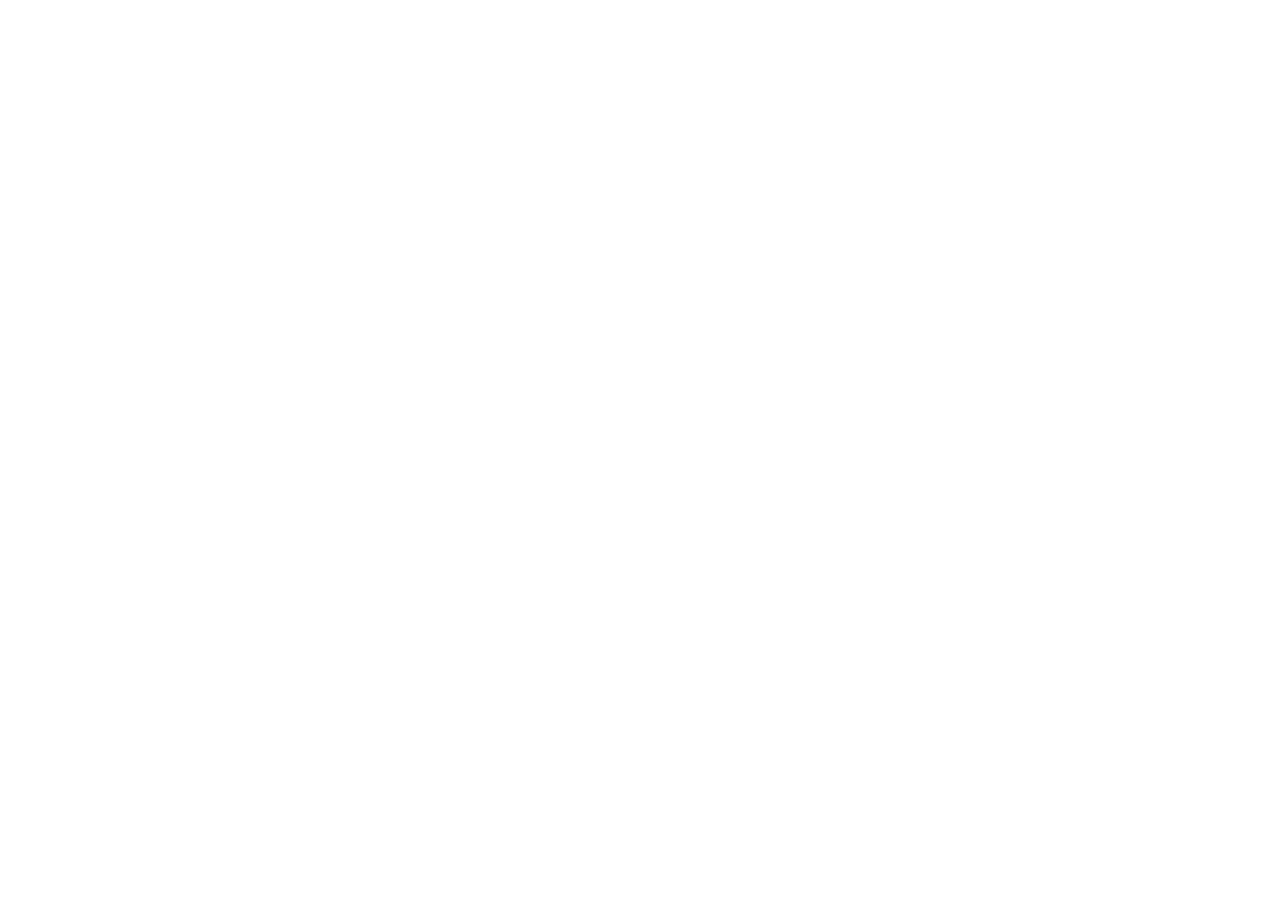
==== login.html @ eff8d5e3 "创建大事件项目" ====
<!DOCTYPE html>
<html lang="en">

<head>
    <meta charset="UTF-8">
    <meta name="viewport" content="width=device-width, initial-scale=1.0">
    <title>Document</title>
</head>

<body>

</body>

</html>
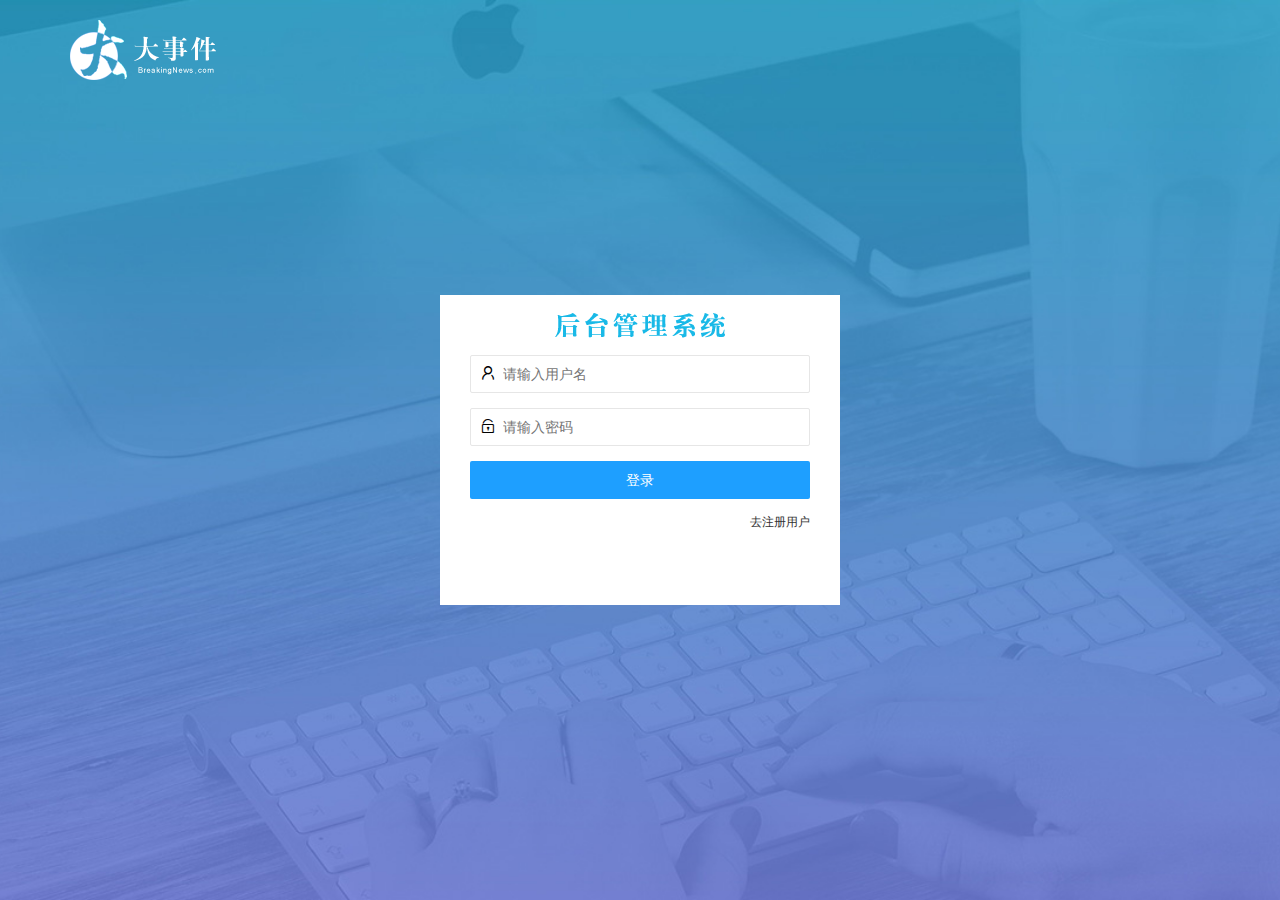
==== commit 76117331: "登录和注册样式完成" ====
--- a/login.html
+++ b/login.html
@@ -4,11 +4,72 @@
 <head>
     <meta charset="UTF-8">
     <meta name="viewport" content="width=device-width, initial-scale=1.0">
-    <title>Document</title>
+    <link rel="stylesheet" href="./assets/lib/layui/css/layui.css">
+    <link rel="stylesheet" href="./assets/css/login.css">
+    <title>大事件 登录、注册</title>
 </head>
 
 <body>
+    <!-- 大事件 logo -->
+    <div class="layui-main">
+        <img class="logimg" src="./assets/images/logo.png" alt="log" />
+    </div>
+    <!-- 登录注册区域 -->
+    <div class="loginAndRegBox">
+        <div class="title-box"></div>
+        <!-- 登录的div -->
+        <div class="login-box">
+            <form class="layui-form" action="">
+                <!-- 用户名 -->
+                <div class="layui-form-item">
+                    <i class="layui-icon layui-icon-username"></i>
+                    <input type="text" name="username" required lay-verify="required" placeholder="请输入用户名" autocomplete="off" class="layui-input">
+                </div>
+                <!-- 密码 -->
+                <div class="layui-form-item">
+                    <i class="layui-icon layui-icon-password"></i>
+                    <input type="password" name="password" required lay-verify="required" placeholder="请输入密码" autocomplete="off" class="layui-input">
+                </div>
+                <!-- 登录按钮 -->
+                <div class="layui-form-item">
+                    <button class="layui-btn layui-btn-fluid  layui-btn-normal" lay-submit>登录</button>
+                </div>
+                <div class="layui-form-item links">
+                    <a href="javascipt:;" id="link_reg">去注册用户</a>
+                </div>
+            </form>
 
+        </div>
+        <!-- 注册的div -->
+        <div class="reg-box">
+            <form class="layui-form" action="">
+                <!-- 用户名 -->
+                <div class="layui-form-item">
+                    <i class="layui-icon layui-icon-username"></i>
+                    <input type="text" name="username" required lay-verify="required" placeholder="请输入用户名" autocomplete="off" class="layui-input">
+                </div>
+                <!-- 密码 -->
+                <div class="layui-form-item">
+                    <i class="layui-icon layui-icon-password"></i>
+                    <input type="password" name="password" required lay-verify="required" placeholder="请输入密码" autocomplete="off" class="layui-input">
+                </div>
+                <!-- 确认密码 -->
+                <div class="layui-form-item">
+                    <i class="layui-icon layui-icon-password"></i>
+                    <input type="password" name="repassword" required lay-verify="required" placeholder="再次确认密码" autocomplete="off" class="layui-input">
+                </div>
+                <!-- 注册按钮 -->
+                <div class="layui-form-item">
+                    <button class="layui-btn layui-btn-fluid  layui-btn-normal" lay-submit>注册</button>
+                </div>
+                <div class="layui-form-item links">
+                    <a href="javascipt:;" id="link_login">去登录</a>
+                </div>
+            </form>
+        </div>
+    </div>
+    <script src="./assets/lib/jquery.js"></script>
+    <script src="./assets/js/login.js"></script>
 </body>
 
 </html>--- a/assets/lib/layui/css/layui.css
+++ b/assets/lib/layui/css/layui.css
@@ -0,0 +1,2 @@
+/** layui-v2.5.5 MIT License By https://www.layui.com */
+ .layui-inline,img{display:inline-block;vertical-align:middle}h1,h2,h3,h4,h5,h6{font-weight:400}.layui-edge,.layui-header,.layui-inline,.layui-main{position:relative}.layui-body,.layui-edge,.layui-elip{overflow:hidden}.layui-btn,.layui-edge,.layui-inline,img{vertical-align:middle}.layui-btn,.layui-disabled,.layui-icon,.layui-unselect{-moz-user-select:none;-webkit-user-select:none;-ms-user-select:none}.layui-elip,.layui-form-checkbox span,.layui-form-pane .layui-form-label{text-overflow:ellipsis;white-space:nowrap}.layui-breadcrumb,.layui-tree-btnGroup{visibility:hidden}blockquote,body,button,dd,div,dl,dt,form,h1,h2,h3,h4,h5,h6,input,li,ol,p,pre,td,textarea,th,ul{margin:0;padding:0;-webkit-tap-highlight-color:rgba(0,0,0,0)}a:active,a:hover{outline:0}img{border:none}li{list-style:none}table{border-collapse:collapse;border-spacing:0}h4,h5,h6{font-size:100%}button,input,optgroup,option,select,textarea{font-family:inherit;font-size:inherit;font-style:inherit;font-weight:inherit;outline:0}pre{white-space:pre-wrap;white-space:-moz-pre-wrap;white-space:-pre-wrap;white-space:-o-pre-wrap;word-wrap:break-word}body{line-height:24px;font:14px Helvetica Neue,Helvetica,PingFang SC,Tahoma,Arial,sans-serif}hr{height:1px;margin:10px 0;border:0;clear:both}a{color:#333;text-decoration:none}a:hover{color:#777}a cite{font-style:normal;*cursor:pointer}.layui-border-box,.layui-border-box *{box-sizing:border-box}.layui-box,.layui-box *{box-sizing:content-box}.layui-clear{clear:both;*zoom:1}.layui-clear:after{content:'\20';clear:both;*zoom:1;display:block;height:0}.layui-inline{*display:inline;*zoom:1}.layui-edge{display:inline-block;width:0;height:0;border-width:6px;border-style:dashed;border-color:transparent}.layui-edge-top{top:-4px;border-bottom-color:#999;border-bottom-style:solid}.layui-edge-right{border-left-color:#999;border-left-style:solid}.layui-edge-bottom{top:2px;border-top-color:#999;border-top-style:solid}.layui-edge-left{border-right-color:#999;border-right-style:solid}.layui-disabled,.layui-disabled:hover{color:#d2d2d2!important;cursor:not-allowed!important}.layui-circle{border-radius:100%}.layui-show{display:block!important}.layui-hide{display:none!important}@font-face{font-family:layui-icon;src:url(../font/iconfont.eot?v=250);src:url(../font/iconfont.eot?v=250#iefix) format('embedded-opentype'),url(../font/iconfont.woff2?v=250) format('woff2'),url(../font/iconfont.woff?v=250) format('woff'),url(../font/iconfont.ttf?v=250) format('truetype'),url(../font/iconfont.svg?v=250#layui-icon) format('svg')}.layui-icon{font-family:layui-icon!important;font-size:16px;font-style:normal;-webkit-font-smoothing:antialiased;-moz-osx-font-smoothing:grayscale}.layui-icon-reply-fill:before{content:"\e611"}.layui-icon-set-fill:before{content:"\e614"}.layui-icon-menu-fill:before{content:"\e60f"}.layui-icon-search:before{content:"\e615"}.layui-icon-share:before{content:"\e641"}.layui-icon-set-sm:before{content:"\e620"}.layui-icon-engine:before{content:"\e628"}.layui-icon-close:before{content:"\1006"}.layui-icon-close-fill:before{content:"\1007"}.layui-icon-chart-screen:before{content:"\e629"}.layui-icon-star:before{content:"\e600"}.layui-icon-circle-dot:before{content:"\e617"}.layui-icon-chat:before{content:"\e606"}.layui-icon-release:before{content:"\e609"}.layui-icon-list:before{content:"\e60a"}.layui-icon-chart:before{content:"\e62c"}.layui-icon-ok-circle:before{content:"\1005"}.layui-icon-layim-theme:before{content:"\e61b"}.layui-icon-table:before{content:"\e62d"}.layui-icon-right:before{content:"\e602"}.layui-icon-left:before{content:"\e603"}.layui-icon-cart-simple:before{content:"\e698"}.layui-icon-face-cry:before{content:"\e69c"}.layui-icon-face-smile:before{content:"\e6af"}.layui-icon-survey:before{content:"\e6b2"}.layui-icon-tree:before{content:"\e62e"}.layui-icon-upload-circle:before{content:"\e62f"}.layui-icon-add-circle:before{content:"\e61f"}.layui-icon-download-circle:before{content:"\e601"}.layui-icon-templeate-1:before{content:"\e630"}.layui-icon-util:before{content:"\e631"}.layui-icon-face-surprised:before{content:"\e664"}.layui-icon-edit:before{content:"\e642"}.layui-icon-speaker:before{content:"\e645"}.layui-icon-down:before{content:"\e61a"}.layui-icon-file:before{content:"\e621"}.layui-icon-layouts:before{content:"\e632"}.layui-icon-rate-half:before{content:"\e6c9"}.layui-icon-add-circle-fine:before{content:"\e608"}.layui-icon-prev-circle:before{content:"\e633"}.layui-icon-read:before{content:"\e705"}.layui-icon-404:before{content:"\e61c"}.layui-icon-carousel:before{content:"\e634"}.layui-icon-help:before{content:"\e607"}.layui-icon-code-circle:before{content:"\e635"}.layui-icon-water:before{content:"\e636"}.layui-icon-username:before{content:"\e66f"}.layui-icon-find-fill:before{content:"\e670"}.layui-icon-about:before{content:"\e60b"}.layui-icon-location:before{content:"\e715"}.layui-icon-up:before{content:"\e619"}.layui-icon-pause:before{content:"\e651"}.layui-icon-date:before{content:"\e637"}.layui-icon-layim-uploadfile:before{content:"\e61d"}.layui-icon-delete:before{content:"\e640"}.layui-icon-play:before{content:"\e652"}.layui-icon-top:before{content:"\e604"}.layui-icon-friends:before{content:"\e612"}.layui-icon-refresh-3:before{content:"\e9aa"}.layui-icon-ok:before{content:"\e605"}.layui-icon-layer:before{content:"\e638"}.layui-icon-face-smile-fine:before{content:"\e60c"}.layui-icon-dollar:before{content:"\e659"}.layui-icon-group:before{content:"\e613"}.layui-icon-layim-download:before{content:"\e61e"}.layui-icon-picture-fine:before{content:"\e60d"}.layui-icon-link:before{content:"\e64c"}.layui-icon-diamond:before{content:"\e735"}.layui-icon-log:before{content:"\e60e"}.layui-icon-rate-solid:before{content:"\e67a"}.layui-icon-fonts-del:before{content:"\e64f"}.layui-icon-unlink:before{content:"\e64d"}.layui-icon-fonts-clear:before{content:"\e639"}.layui-icon-triangle-r:before{content:"\e623"}.layui-icon-circle:before{content:"\e63f"}.layui-icon-radio:before{content:"\e643"}.layui-icon-align-center:before{content:"\e647"}.layui-icon-align-right:before{content:"\e648"}.layui-icon-align-left:before{content:"\e649"}.layui-icon-loading-1:before{content:"\e63e"}.layui-icon-return:before{content:"\e65c"}.layui-icon-fonts-strong:before{content:"\e62b"}.layui-icon-upload:before{content:"\e67c"}.layui-icon-dialogue:before{content:"\e63a"}.layui-icon-video:before{content:"\e6ed"}.layui-icon-headset:before{content:"\e6fc"}.layui-icon-cellphone-fine:before{content:"\e63b"}.layui-icon-add-1:before{content:"\e654"}.layui-icon-face-smile-b:before{content:"\e650"}.layui-icon-fonts-html:before{content:"\e64b"}.layui-icon-form:before{content:"\e63c"}.layui-icon-cart:before{content:"\e657"}.layui-icon-camera-fill:before{content:"\e65d"}.layui-icon-tabs:before{content:"\e62a"}.layui-icon-fonts-code:before{content:"\e64e"}.layui-icon-fire:before{content:"\e756"}.layui-icon-set:before{content:"\e716"}.layui-icon-fonts-u:before{content:"\e646"}.layui-icon-triangle-d:before{content:"\e625"}.layui-icon-tips:before{content:"\e702"}.layui-icon-picture:before{content:"\e64a"}.layui-icon-more-vertical:before{content:"\e671"}.layui-icon-flag:before{content:"\e66c"}.layui-icon-loading:before{content:"\e63d"}.layui-icon-fonts-i:before{content:"\e644"}.layui-icon-refresh-1:before{content:"\e666"}.layui-icon-rmb:before{content:"\e65e"}.layui-icon-home:before{content:"\e68e"}.layui-icon-user:before{content:"\e770"}.layui-icon-notice:before{content:"\e667"}.layui-icon-login-weibo:before{content:"\e675"}.layui-icon-voice:before{content:"\e688"}.layui-icon-upload-drag:before{content:"\e681"}.layui-icon-login-qq:before{content:"\e676"}.layui-icon-snowflake:before{content:"\e6b1"}.layui-icon-file-b:before{content:"\e655"}.layui-icon-template:before{content:"\e663"}.layui-icon-auz:before{content:"\e672"}.layui-icon-console:before{content:"\e665"}.layui-icon-app:before{content:"\e653"}.layui-icon-prev:before{content:"\e65a"}.layui-icon-website:before{content:"\e7ae"}.layui-icon-next:before{content:"\e65b"}.layui-icon-component:before{content:"\e857"}.layui-icon-more:before{content:"\e65f"}.layui-icon-login-wechat:before{content:"\e677"}.layui-icon-shrink-right:before{content:"\e668"}.layui-icon-spread-left:before{content:"\e66b"}.layui-icon-camera:before{content:"\e660"}.layui-icon-note:before{content:"\e66e"}.layui-icon-refresh:before{content:"\e669"}.layui-icon-female:before{content:"\e661"}.layui-icon-male:before{content:"\e662"}.layui-icon-password:before{content:"\e673"}.layui-icon-senior:before{content:"\e674"}.layui-icon-theme:before{content:"\e66a"}.layui-icon-tread:before{content:"\e6c5"}.layui-icon-praise:before{content:"\e6c6"}.layui-icon-star-fill:before{content:"\e658"}.layui-icon-rate:before{content:"\e67b"}.layui-icon-template-1:before{content:"\e656"}.layui-icon-vercode:before{content:"\e679"}.layui-icon-cellphone:before{content:"\e678"}.layui-icon-screen-full:before{content:"\e622"}.layui-icon-screen-restore:before{content:"\e758"}.layui-icon-cols:before{content:"\e610"}.layui-icon-export:before{content:"\e67d"}.layui-icon-print:before{content:"\e66d"}.layui-icon-slider:before{content:"\e714"}.layui-icon-addition:before{content:"\e624"}.layui-icon-subtraction:before{content:"\e67e"}.layui-icon-service:before{content:"\e626"}.layui-icon-transfer:before{content:"\e691"}.layui-main{width:1140px;margin:0 auto}.layui-header{z-index:1000;height:60px}.layui-header a:hover{transition:all .5s;-webkit-transition:all .5s}.layui-side{position:fixed;left:0;top:0;bottom:0;z-index:999;width:200px;overflow-x:hidden}.layui-side-scroll{position:relative;width:220px;height:100%;overflow-x:hidden}.layui-body{position:absolute;left:200px;right:0;top:0;bottom:0;z-index:998;width:auto;overflow-y:auto;box-sizing:border-box}.layui-layout-body{overflow:hidden}.layui-layout-admin .layui-header{background-color:#23262E}.layui-layout-admin .layui-side{top:60px;width:200px;overflow-x:hidden}.layui-layout-admin .layui-body{position:fixed;top:60px;bottom:44px}.layui-layout-admin .layui-main{width:auto;margin:0 15px}.layui-layout-admin .layui-footer{position:fixed;left:200px;right:0;bottom:0;height:44px;line-height:44px;padding:0 15px;background-color:#eee}.layui-layout-admin .layui-logo{position:absolute;left:0;top:0;width:200px;height:100%;line-height:60px;text-align:center;color:#009688;font-size:16px}.layui-layout-admin .layui-header .layui-nav{background:0 0}.layui-layout-left{position:absolute!important;left:200px;top:0}.layui-layout-right{position:absolute!important;right:0;top:0}.layui-container{position:relative;margin:0 auto;padding:0 15px;box-sizing:border-box}.layui-fluid{position:relative;margin:0 auto;padding:0 15px}.layui-row:after,.layui-row:before{content:'';display:block;clear:both}.layui-col-lg1,.layui-col-lg10,.layui-col-lg11,.layui-col-lg12,.layui-col-lg2,.layui-col-lg3,.layui-col-lg4,.layui-col-lg5,.layui-col-lg6,.layui-col-lg7,.layui-col-lg8,.layui-col-lg9,.layui-col-md1,.layui-col-md10,.layui-col-md11,.layui-col-md12,.layui-col-md2,.layui-col-md3,.layui-col-md4,.layui-col-md5,.layui-col-md6,.layui-col-md7,.layui-col-md8,.layui-col-md9,.layui-col-sm1,.layui-col-sm10,.layui-col-sm11,.layui-col-sm12,.layui-col-sm2,.layui-col-sm3,.layui-col-sm4,.layui-col-sm5,.layui-col-sm6,.layui-col-sm7,.layui-col-sm8,.layui-col-sm9,.layui-col-xs1,.layui-col-xs10,.layui-col-xs11,.layui-col-xs12,.layui-col-xs2,.layui-col-xs3,.layui-col-xs4,.layui-col-xs5,.layui-col-xs6,.layui-col-xs7,.layui-col-xs8,.layui-col-xs9{position:relative;display:block;box-sizing:border-box}.layui-col-xs1,.layui-col-xs10,.layui-col-xs11,.layui-col-xs12,.layui-col-xs2,.layui-col-xs3,.layui-col-xs4,.layui-col-xs5,.layui-col-xs6,.layui-col-xs7,.layui-col-xs8,.layui-col-xs9{float:left}.layui-col-xs1{width:8.33333333%}.layui-col-xs2{width:16.66666667%}.layui-col-xs3{width:25%}.layui-col-xs4{width:33.33333333%}.layui-col-xs5{width:41.66666667%}.layui-col-xs6{width:50%}.layui-col-xs7{width:58.33333333%}.layui-col-xs8{width:66.66666667%}.layui-col-xs9{width:75%}.layui-col-xs10{width:83.33333333%}.layui-col-xs11{width:91.66666667%}.layui-col-xs12{width:100%}.layui-col-xs-offset1{margin-left:8.33333333%}.layui-col-xs-offset2{margin-left:16.66666667%}.layui-col-xs-offset3{margin-left:25%}.layui-col-xs-offset4{margin-left:33.33333333%}.layui-col-xs-offset5{margin-left:41.66666667%}.layui-col-xs-offset6{margin-left:50%}.layui-col-xs-offset7{margin-left:58.33333333%}.layui-col-xs-offset8{margin-left:66.66666667%}.layui-col-xs-offset9{margin-left:75%}.layui-col-xs-offset10{margin-left:83.33333333%}.layui-col-xs-offset11{margin-left:91.66666667%}.layui-col-xs-offset12{margin-left:100%}@media screen and (max-width:768px){.layui-hide-xs{display:none!important}.layui-show-xs-block{display:block!important}.layui-show-xs-inline{display:inline!important}.layui-show-xs-inline-block{display:inline-block!important}}@media screen and (min-width:768px){.layui-container{width:750px}.layui-hide-sm{display:none!important}.layui-show-sm-block{display:block!important}.layui-show-sm-inline{display:inline!important}.layui-show-sm-inline-block{display:inline-block!important}.layui-col-sm1,.layui-col-sm10,.layui-col-sm11,.layui-col-sm12,.layui-col-sm2,.layui-col-sm3,.layui-col-sm4,.layui-col-sm5,.layui-col-sm6,.layui-col-sm7,.layui-col-sm8,.layui-col-sm9{float:left}.layui-col-sm1{width:8.33333333%}.layui-col-sm2{width:16.66666667%}.layui-col-sm3{width:25%}.layui-col-sm4{width:33.33333333%}.layui-col-sm5{width:41.66666667%}.layui-col-sm6{width:50%}.layui-col-sm7{width:58.33333333%}.layui-col-sm8{width:66.66666667%}.layui-col-sm9{width:75%}.layui-col-sm10{width:83.33333333%}.layui-col-sm11{width:91.66666667%}.layui-col-sm12{width:100%}.layui-col-sm-offset1{margin-left:8.33333333%}.layui-col-sm-offset2{margin-left:16.66666667%}.layui-col-sm-offset3{margin-left:25%}.layui-col-sm-offset4{margin-left:33.33333333%}.layui-col-sm-offset5{margin-left:41.66666667%}.layui-col-sm-offset6{margin-left:50%}.layui-col-sm-offset7{margin-left:58.33333333%}.layui-col-sm-offset8{margin-left:66.66666667%}.layui-col-sm-offset9{margin-left:75%}.layui-col-sm-offset10{margin-left:83.33333333%}.layui-col-sm-offset11{margin-left:91.66666667%}.layui-col-sm-offset12{margin-left:100%}}@media screen and (min-width:992px){.layui-container{width:970px}.layui-hide-md{display:none!important}.layui-show-md-block{display:block!important}.layui-show-md-inline{display:inline!important}.layui-show-md-inline-block{display:inline-block!important}.layui-col-md1,.layui-col-md10,.layui-col-md11,.layui-col-md12,.layui-col-md2,.layui-col-md3,.layui-col-md4,.layui-col-md5,.layui-col-md6,.layui-col-md7,.layui-col-md8,.layui-col-md9{float:left}.layui-col-md1{width:8.33333333%}.layui-col-md2{width:16.66666667%}.layui-col-md3{width:25%}.layui-col-md4{width:33.33333333%}.layui-col-md5{width:41.66666667%}.layui-col-md6{width:50%}.layui-col-md7{width:58.33333333%}.layui-col-md8{width:66.66666667%}.layui-col-md9{width:75%}.layui-col-md10{width:83.33333333%}.layui-col-md11{width:91.66666667%}.layui-col-md12{width:100%}.layui-col-md-offset1{margin-left:8.33333333%}.layui-col-md-offset2{margin-left:16.66666667%}.layui-col-md-offset3{margin-left:25%}.layui-col-md-offset4{margin-left:33.33333333%}.layui-col-md-offset5{margin-left:41.66666667%}.layui-col-md-offset6{margin-left:50%}.layui-col-md-offset7{margin-left:58.33333333%}.layui-col-md-offset8{margin-left:66.66666667%}.layui-col-md-offset9{margin-left:75%}.layui-col-md-offset10{margin-left:83.33333333%}.layui-col-md-offset11{margin-left:91.66666667%}.layui-col-md-offset12{margin-left:100%}}@media screen and (min-width:1200px){.layui-container{width:1170px}.layui-hide-lg{display:none!important}.layui-show-lg-block{display:block!important}.layui-show-lg-inline{display:inline!important}.layui-show-lg-inline-block{display:inline-block!important}.layui-col-lg1,.layui-col-lg10,.layui-col-lg11,.layui-col-lg12,.layui-col-lg2,.layui-col-lg3,.layui-col-lg4,.layui-col-lg5,.layui-col-lg6,.layui-col-lg7,.layui-col-lg8,.layui-col-lg9{float:left}.layui-col-lg1{width:8.33333333%}.layui-col-lg2{width:16.66666667%}.layui-col-lg3{width:25%}.layui-col-lg4{width:33.33333333%}.layui-col-lg5{width:41.66666667%}.layui-col-lg6{width:50%}.layui-col-lg7{width:58.33333333%}.layui-col-lg8{width:66.66666667%}.layui-col-lg9{width:75%}.layui-col-lg10{width:83.33333333%}.layui-col-lg11{width:91.66666667%}.layui-col-lg12{width:100%}.layui-col-lg-offset1{margin-left:8.33333333%}.layui-col-lg-offset2{margin-left:16.66666667%}.layui-col-lg-offset3{margin-left:25%}.layui-col-lg-offset4{margin-left:33.33333333%}.layui-col-lg-offset5{margin-left:41.66666667%}.layui-col-lg-offset6{margin-left:50%}.layui-col-lg-offset7{margin-left:58.33333333%}.layui-col-lg-offset8{margin-left:66.66666667%}.layui-col-lg-offset9{margin-left:75%}.layui-col-lg-offset10{margin-left:83.33333333%}.layui-col-lg-offset11{margin-left:91.66666667%}.layui-col-lg-offset12{margin-left:100%}}.layui-col-space1{margin:-.5px}.layui-col-space1>*{padding:.5px}.layui-col-space3{margin:-1.5px}.layui-col-space3>*{padding:1.5px}.layui-col-space5{margin:-2.5px}.layui-col-space5>*{padding:2.5px}.layui-col-space8{margin:-3.5px}.layui-col-space8>*{padding:3.5px}.layui-col-space10{margin:-5px}.layui-col-space10>*{padding:5px}.layui-col-space12{margin:-6px}.layui-col-space12>*{padding:6px}.layui-col-space15{margin:-7.5px}.layui-col-space15>*{padding:7.5px}.layui-col-space18{margin:-9px}.layui-col-space18>*{padding:9px}.layui-col-space20{margin:-10px}.layui-col-space20>*{padding:10px}.layui-col-space22{margin:-11px}.layui-col-space22>*{padding:11px}.layui-col-space25{margin:-12.5px}.layui-col-space25>*{padding:12.5px}.layui-col-space30{margin:-15px}.layui-col-space30>*{padding:15px}.layui-btn,.layui-input,.layui-select,.layui-textarea,.layui-upload-button{outline:0;-webkit-appearance:none;transition:all .3s;-webkit-transition:all .3s;box-sizing:border-box}.layui-elem-quote{margin-bottom:10px;padding:15px;line-height:22px;border-left:5px solid #009688;border-radius:0 2px 2px 0;background-color:#f2f2f2}.layui-quote-nm{border-style:solid;border-width:1px 1px 1px 5px;background:0 0}.layui-elem-field{margin-bottom:10px;padding:0;border-width:1px;border-style:solid}.layui-elem-field legend{margin-left:20px;padding:0 10px;font-size:20px;font-weight:300}.layui-field-title{margin:10px 0 20px;border-width:1px 0 0}.layui-field-box{padding:10px 15px}.layui-field-title .layui-field-box{padding:10px 0}.layui-progress{position:relative;height:6px;border-radius:20px;background-color:#e2e2e2}.layui-progress-bar{position:absolute;left:0;top:0;width:0;max-width:100%;height:6px;border-radius:20px;text-align:right;background-color:#5FB878;transition:all .3s;-webkit-transition:all .3s}.layui-progress-big,.layui-progress-big .layui-progress-bar{height:18px;line-height:18px}.layui-progress-text{position:relative;top:-20px;line-height:18px;font-size:12px;color:#666}.layui-progress-big .layui-progress-text{position:static;padding:0 10px;color:#fff}.layui-collapse{border-width:1px;border-style:solid;border-radius:2px}.layui-colla-content,.layui-colla-item{border-top-width:1px;border-top-style:solid}.layui-colla-item:first-child{border-top:none}.layui-colla-title{position:relative;height:42px;line-height:42px;padding:0 15px 0 35px;color:#333;background-color:#f2f2f2;cursor:pointer;font-size:14px;overflow:hidden}.layui-colla-content{display:none;padding:10px 15px;line-height:22px;color:#666}.layui-colla-icon{position:absolute;left:15px;top:0;font-size:14px}.layui-card{margin-bottom:15px;border-radius:2px;background-color:#fff;box-shadow:0 1px 2px 0 rgba(0,0,0,.05)}.layui-card:last-child{margin-bottom:0}.layui-card-header{position:relative;height:42px;line-height:42px;padding:0 15px;border-bottom:1px solid #f6f6f6;color:#333;border-radius:2px 2px 0 0;font-size:14px}.layui-bg-black,.layui-bg-blue,.layui-bg-cyan,.layui-bg-green,.layui-bg-orange,.layui-bg-red{color:#fff!important}.layui-card-body{position:relative;padding:10px 15px;line-height:24px}.layui-card-body[pad15]{padding:15px}.layui-card-body[pad20]{padding:20px}.layui-card-body .layui-table{margin:5px 0}.layui-card .layui-tab{margin:0}.layui-panel-window{position:relative;padding:15px;border-radius:0;border-top:5px solid #E6E6E6;background-color:#fff}.layui-auxiliar-moving{position:fixed;left:0;right:0;top:0;bottom:0;width:100%;height:100%;background:0 0;z-index:9999999999}.layui-form-label,.layui-form-mid,.layui-form-select,.layui-input-block,.layui-input-inline,.layui-textarea{position:relative}.layui-bg-red{background-color:#FF5722!important}.layui-bg-orange{background-color:#FFB800!important}.layui-bg-green{background-color:#009688!important}.layui-bg-cyan{background-color:#2F4056!important}.layui-bg-blue{background-color:#1E9FFF!important}.layui-bg-black{background-color:#393D49!important}.layui-bg-gray{background-color:#eee!important;color:#666!important}.layui-badge-rim,.layui-colla-content,.layui-colla-item,.layui-collapse,.layui-elem-field,.layui-form-pane .layui-form-item[pane],.layui-form-pane .layui-form-label,.layui-input,.layui-layedit,.layui-layedit-tool,.layui-quote-nm,.layui-select,.layui-tab-bar,.layui-tab-card,.layui-tab-title,.layui-tab-title .layui-this:after,.layui-textarea{border-color:#e6e6e6}.layui-timeline-item:before,hr{background-color:#e6e6e6}.layui-text{line-height:22px;font-size:14px;color:#666}.layui-text h1,.layui-text h2,.layui-text h3{font-weight:500;color:#333}.layui-text h1{font-size:30px}.layui-text h2{font-size:24px}.layui-text h3{font-size:18px}.layui-text a:not(.layui-btn){color:#01AAED}.layui-text a:not(.layui-btn):hover{text-decoration:underline}.layui-text ul{padding:5px 0 5px 15px}.layui-text ul li{margin-top:5px;list-style-type:disc}.layui-text em,.layui-word-aux{color:#999!important;padding:0 5px!important}.layui-btn{display:inline-block;height:38px;line-height:38px;padding:0 18px;background-color:#009688;color:#fff;white-space:nowrap;text-align:center;font-size:14px;border:none;border-radius:2px;cursor:pointer}.layui-btn:hover{opacity:.8;filter:alpha(opacity=80);color:#fff}.layui-btn:active{opacity:1;filter:alpha(opacity=100)}.layui-btn+.layui-btn{margin-left:10px}.layui-btn-container{font-size:0}.layui-btn-container .layui-btn{margin-right:10px;margin-bottom:10px}.layui-btn-container .layui-btn+.layui-btn{margin-left:0}.layui-table .layui-btn-container .layui-btn{margin-bottom:9px}.layui-btn-radius{border-radius:100px}.layui-btn .layui-icon{margin-right:3px;font-size:18px;vertical-align:bottom;vertical-align:middle\9}.layui-btn-primary{border:1px solid #C9C9C9;background-color:#fff;color:#555}.layui-btn-primary:hover{border-color:#009688;color:#333}.layui-btn-normal{background-color:#1E9FFF}.layui-btn-warm{background-color:#FFB800}.layui-btn-danger{background-color:#FF5722}.layui-btn-checked{background-color:#5FB878}.layui-btn-disabled,.layui-btn-disabled:active,.layui-btn-disabled:hover{border:1px solid #e6e6e6;background-color:#FBFBFB;color:#C9C9C9;cursor:not-allowed;opacity:1}.layui-btn-lg{height:44px;line-height:44px;padding:0 25px;font-size:16px}.layui-btn-sm{height:30px;line-height:30px;padding:0 10px;font-size:12px}.layui-btn-sm i{font-size:16px!important}.layui-btn-xs{height:22px;line-height:22px;padding:0 5px;font-size:12px}.layui-btn-xs i{font-size:14px!important}.layui-btn-group{display:inline-block;vertical-align:middle;font-size:0}.layui-btn-group .layui-btn{margin-left:0!important;margin-right:0!important;border-left:1px solid rgba(255,255,255,.5);border-radius:0}.layui-btn-group .layui-btn-primary{border-left:none}.layui-btn-group .layui-btn-primary:hover{border-color:#C9C9C9;color:#009688}.layui-btn-group .layui-btn:first-child{border-left:none;border-radius:2px 0 0 2px}.layui-btn-group .layui-btn-primary:first-child{border-left:1px solid #c9c9c9}.layui-btn-group .layui-btn:last-child{border-radius:0 2px 2px 0}.layui-btn-group .layui-btn+.layui-btn{margin-left:0}.layui-btn-group+.layui-btn-group{margin-left:10px}.layui-btn-fluid{width:100%}.layui-input,.layui-select,.layui-textarea{height:38px;line-height:1.3;line-height:38px\9;border-width:1px;border-style:solid;background-color:#fff;border-radius:2px}.layui-input::-webkit-input-placeholder,.layui-select::-webkit-input-placeholder,.layui-textarea::-webkit-input-placeholder{line-height:1.3}.layui-input,.layui-textarea{display:block;width:100%;padding-left:10px}.layui-input:hover,.layui-textarea:hover{border-color:#D2D2D2!important}.layui-input:focus,.layui-textarea:focus{border-color:#C9C9C9!important}.layui-textarea{min-height:100px;height:auto;line-height:20px;padding:6px 10px;resize:vertical}.layui-select{padding:0 10px}.layui-form input[type=checkbox],.layui-form input[type=radio],.layui-form select{display:none}.layui-form [lay-ignore]{display:initial}.layui-form-item{margin-bottom:15px;clear:both;*zoom:1}.layui-form-item:after{content:'\20';clear:both;*zoom:1;display:block;height:0}.layui-form-label{float:left;display:block;padding:9px 15px;width:80px;font-weight:400;line-height:20px;text-align:right}.layui-form-label-col{display:block;float:none;padding:9px 0;line-height:20px;text-align:left}.layui-form-item .layui-inline{margin-bottom:5px;margin-right:10px}.layui-input-block{margin-left:110px;min-height:36px}.layui-input-inline{display:inline-block;vertical-align:middle}.layui-form-item .layui-input-inline{float:left;width:190px;margin-right:10px}.layui-form-text .layui-input-inline{width:auto}.layui-form-mid{float:left;display:block;padding:9px 0!important;line-height:20px;margin-right:10px}.layui-form-danger+.layui-form-select .layui-input,.layui-form-danger:focus{border-color:#FF5722!important}.layui-form-select .layui-input{padding-right:30px;cursor:pointer}.layui-form-select .layui-edge{position:absolute;right:10px;top:50%;margin-top:-3px;cursor:pointer;border-width:6px;border-top-color:#c2c2c2;border-top-style:solid;transition:all .3s;-webkit-transition:all .3s}.layui-form-select dl{display:none;position:absolute;left:0;top:42px;padding:5px 0;z-index:899;min-width:100%;border:1px solid #d2d2d2;max-height:300px;overflow-y:auto;background-color:#fff;border-radius:2px;box-shadow:0 2px 4px rgba(0,0,0,.12);box-sizing:border-box}.layui-form-select dl dd,.layui-form-select dl dt{padding:0 10px;line-height:36px;white-space:nowrap;overflow:hidden;text-overflow:ellipsis}.layui-form-select dl dt{font-size:12px;color:#999}.layui-form-select dl dd{cursor:pointer}.layui-form-select dl dd:hover{background-color:#f2f2f2;-webkit-transition:.5s all;transition:.5s all}.layui-form-select .layui-select-group dd{padding-left:20px}.layui-form-select dl dd.layui-select-tips{padding-left:10px!important;color:#999}.layui-form-select dl dd.layui-this{background-color:#5FB878;color:#fff}.layui-form-checkbox,.layui-form-select dl dd.layui-disabled{background-color:#fff}.layui-form-selected dl{display:block}.layui-form-checkbox,.layui-form-checkbox *,.layui-form-switch{display:inline-block;vertical-align:middle}.layui-form-selected .layui-edge{margin-top:-9px;-webkit-transform:rotate(180deg);transform:rotate(180deg);margin-top:-3px\9}:root .layui-form-selected .layui-edge{margin-top:-9px\0/IE9}.layui-form-selectup dl{top:auto;bottom:42px}.layui-select-none{margin:5px 0;text-align:center;color:#999}.layui-select-disabled .layui-disabled{border-color:#eee!important}.layui-select-disabled .layui-edge{border-top-color:#d2d2d2}.layui-form-checkbox{position:relative;height:30px;line-height:30px;margin-right:10px;padding-right:30px;cursor:pointer;font-size:0;-webkit-transition:.1s linear;transition:.1s linear;box-sizing:border-box}.layui-form-checkbox span{padding:0 10px;height:100%;font-size:14px;border-radius:2px 0 0 2px;background-color:#d2d2d2;color:#fff;overflow:hidden}.layui-form-checkbox:hover span{background-color:#c2c2c2}.layui-form-checkbox i{position:absolute;right:0;top:0;width:30px;height:28px;border:1px solid #d2d2d2;border-left:none;border-radius:0 2px 2px 0;color:#fff;font-size:20px;text-align:center}.layui-form-checkbox:hover i{border-color:#c2c2c2;color:#c2c2c2}.layui-form-checked,.layui-form-checked:hover{border-color:#5FB878}.layui-form-checked span,.layui-form-checked:hover span{background-color:#5FB878}.layui-form-checked i,.layui-form-checked:hover i{color:#5FB878}.layui-form-item .layui-form-checkbox{margin-top:4px}.layui-form-checkbox[lay-skin=primary]{height:auto!important;line-height:normal!important;min-width:18px;min-height:18px;border:none!important;margin-right:0;padding-left:28px;padding-right:0;background:0 0}.layui-form-checkbox[lay-skin=primary] span{padding-left:0;padding-right:15px;line-height:18px;background:0 0;color:#666}.layui-form-checkbox[lay-skin=primary] i{right:auto;left:0;width:16px;height:16px;line-height:16px;border:1px solid #d2d2d2;font-size:12px;border-radius:2px;background-color:#fff;-webkit-transition:.1s linear;transition:.1s linear}.layui-form-checkbox[lay-skin=primary]:hover i{border-color:#5FB878;color:#fff}.layui-form-checked[lay-skin=primary] i{border-color:#5FB878!important;background-color:#5FB878;color:#fff}.layui-checkbox-disbaled[lay-skin=primary] span{background:0 0!important;color:#c2c2c2}.layui-checkbox-disbaled[lay-skin=primary]:hover i{border-color:#d2d2d2}.layui-form-item .layui-form-checkbox[lay-skin=primary]{margin-top:10px}.layui-form-switch{position:relative;height:22px;line-height:22px;min-width:35px;padding:0 5px;margin-top:8px;border:1px solid #d2d2d2;border-radius:20px;cursor:pointer;background-color:#fff;-webkit-transition:.1s linear;transition:.1s linear}.layui-form-switch i{position:absolute;left:5px;top:3px;width:16px;height:16px;border-radius:20px;background-color:#d2d2d2;-webkit-transition:.1s linear;transition:.1s linear}.layui-form-switch em{position:relative;top:0;width:25px;margin-left:21px;padding:0!important;text-align:center!important;color:#999!important;font-style:normal!important;font-size:12px}.layui-form-onswitch{border-color:#5FB878;background-color:#5FB878}.layui-checkbox-disbaled,.layui-checkbox-disbaled i{border-color:#e2e2e2!important}.layui-form-onswitch i{left:100%;margin-left:-21px;background-color:#fff}.layui-form-onswitch em{margin-left:5px;margin-right:21px;color:#fff!important}.layui-checkbox-disbaled span{background-color:#e2e2e2!important}.layui-checkbox-disbaled:hover i{color:#fff!important}[lay-radio]{display:none}.layui-form-radio,.layui-form-radio *{display:inline-block;vertical-align:middle}.layui-form-radio{line-height:28px;margin:6px 10px 0 0;padding-right:10px;cursor:pointer;font-size:0}.layui-form-radio *{font-size:14px}.layui-form-radio>i{margin-right:8px;font-size:22px;color:#c2c2c2}.layui-form-radio>i:hover,.layui-form-radioed>i{color:#5FB878}.layui-radio-disbaled>i{color:#e2e2e2!important}.layui-form-pane .layui-form-label{width:110px;padding:8px 15px;height:38px;line-height:20px;border-width:1px;border-style:solid;border-radius:2px 0 0 2px;text-align:center;background-color:#FBFBFB;overflow:hidden;box-sizing:border-box}.layui-form-pane .layui-input-inline{margin-left:-1px}.layui-form-pane .layui-input-block{margin-left:110px;left:-1px}.layui-form-pane .layui-input{border-radius:0 2px 2px 0}.layui-form-pane .layui-form-text .layui-form-label{float:none;width:100%;border-radius:2px;box-sizing:border-box;text-align:left}.layui-form-pane .layui-form-text .layui-input-inline{display:block;margin:0;top:-1px;clear:both}.layui-form-pane .layui-form-text .layui-input-block{margin:0;left:0;top:-1px}.layui-form-pane .layui-form-text .layui-textarea{min-height:100px;border-radius:0 0 2px 2px}.layui-form-pane .layui-form-checkbox{margin:4px 0 4px 10px}.layui-form-pane .layui-form-radio,.layui-form-pane .layui-form-switch{margin-top:6px;margin-left:10px}.layui-form-pane .layui-form-item[pane]{position:relative;border-width:1px;border-style:solid}.layui-form-pane .layui-form-item[pane] .layui-form-label{position:absolute;left:0;top:0;height:100%;border-width:0 1px 0 0}.layui-form-pane .layui-form-item[pane] .layui-input-inline{margin-left:110px}@media screen and (max-width:450px){.layui-form-item .layui-form-label{text-overflow:ellipsis;overflow:hidden;white-space:nowrap}.layui-form-item .layui-inline{display:block;margin-right:0;margin-bottom:20px;clear:both}.layui-form-item .layui-inline:after{content:'\20';clear:both;display:block;height:0}.layui-form-item .layui-input-inline{display:block;float:none;left:-3px;width:auto;margin:0 0 10px 112px}.layui-form-item .layui-input-inline+.layui-form-mid{margin-left:110px;top:-5px;padding:0}.layui-form-item .layui-form-checkbox{margin-right:5px;margin-bottom:5px}}.layui-layedit{border-width:1px;border-style:solid;border-radius:2px}.layui-layedit-tool{padding:3px 5px;border-bottom-width:1px;border-bottom-style:solid;font-size:0}.layedit-tool-fixed{position:fixed;top:0;border-top:1px solid #e2e2e2}.layui-layedit-tool .layedit-tool-mid,.layui-layedit-tool .layui-icon{display:inline-block;vertical-align:middle;text-align:center;font-size:14px}.layui-layedit-tool .layui-icon{position:relative;width:32px;height:30px;line-height:30px;margin:3px 5px;color:#777;cursor:pointer;border-radius:2px}.layui-layedit-tool .layui-icon:hover{color:#393D49}.layui-layedit-tool .layui-icon:active{color:#000}.layui-layedit-tool .layedit-tool-active{background-color:#e2e2e2;color:#000}.layui-layedit-tool .layui-disabled,.layui-layedit-tool .layui-disabled:hover{color:#d2d2d2;cursor:not-allowed}.layui-layedit-tool .layedit-tool-mid{width:1px;height:18px;margin:0 10px;background-color:#d2d2d2}.layedit-tool-html{width:50px!important;font-size:30px!important}.layedit-tool-b,.layedit-tool-code,.layedit-tool-help{font-size:16px!important}.layedit-tool-d,.layedit-tool-face,.layedit-tool-image,.layedit-tool-unlink{font-size:18px!important}.layedit-tool-image input{position:absolute;font-size:0;left:0;top:0;width:100%;height:100%;opacity:.01;filter:Alpha(opacity=1);cursor:pointer}.layui-layedit-iframe iframe{display:block;width:100%}#LAY_layedit_code{overflow:hidden}.layui-laypage{display:inline-block;*display:inline;*zoom:1;vertical-align:middle;margin:10px 0;font-size:0}.layui-laypage>a:first-child,.layui-laypage>a:first-child em{border-radius:2px 0 0 2px}.layui-laypage>a:last-child,.layui-laypage>a:last-child em{border-radius:0 2px 2px 0}.layui-laypage>:first-child{margin-left:0!important}.layui-laypage>:last-child{margin-right:0!important}.layui-laypage a,.layui-laypage button,.layui-laypage input,.layui-laypage select,.layui-laypage span{border:1px solid #e2e2e2}.layui-laypage a,.layui-laypage span{display:inline-block;*display:inline;*zoom:1;vertical-align:middle;padding:0 15px;height:28px;line-height:28px;margin:0 -1px 5px 0;background-color:#fff;color:#333;font-size:12px}.layui-flow-more a *,.layui-laypage input,.layui-table-view select[lay-ignore]{display:inline-block}.layui-laypage a:hover{color:#009688}.layui-laypage em{font-style:normal}.layui-laypage .layui-laypage-spr{color:#999;font-weight:700}.layui-laypage a{text-decoration:none}.layui-laypage .layui-laypage-curr{position:relative}.layui-laypage .layui-laypage-curr em{position:relative;color:#fff}.layui-laypage .layui-laypage-curr .layui-laypage-em{position:absolute;left:-1px;top:-1px;padding:1px;width:100%;height:100%;background-color:#009688}.layui-laypage-em{border-radius:2px}.layui-laypage-next em,.layui-laypage-prev em{font-family:Sim sun;font-size:16px}.layui-laypage .layui-laypage-count,.layui-laypage .layui-laypage-limits,.layui-laypage .layui-laypage-refresh,.layui-laypage .layui-laypage-skip{margin-left:10px;margin-right:10px;padding:0;border:none}.layui-laypage .layui-laypage-limits,.layui-laypage .layui-laypage-refresh{vertical-align:top}.layui-laypage .layui-laypage-refresh i{font-size:18px;cursor:pointer}.layui-laypage select{height:22px;padding:3px;border-radius:2px;cursor:pointer}.layui-laypage .layui-laypage-skip{height:30px;line-height:30px;color:#999}.layui-laypage button,.layui-laypage input{height:30px;line-height:30px;border-radius:2px;vertical-align:top;background-color:#fff;box-sizing:border-box}.layui-laypage input{width:40px;margin:0 10px;padding:0 3px;text-align:center}.layui-laypage input:focus,.layui-laypage select:focus{border-color:#009688!important}.layui-laypage button{margin-left:10px;padding:0 10px;cursor:pointer}.layui-table,.layui-table-view{margin:10px 0}.layui-flow-more{margin:10px 0;text-align:center;color:#999;font-size:14px}.layui-flow-more a{height:32px;line-height:32px}.layui-flow-more a *{vertical-align:top}.layui-flow-more a cite{padding:0 20px;border-radius:3px;background-color:#eee;color:#333;font-style:normal}.layui-flow-more a cite:hover{opacity:.8}.layui-flow-more a i{font-size:30px;color:#737383}.layui-table{width:100%;background-color:#fff;color:#666}.layui-table tr{transition:all .3s;-webkit-transition:all .3s}.layui-table th{text-align:left;font-weight:400}.layui-table tbody tr:hover,.layui-table thead tr,.layui-table-click,.layui-table-header,.layui-table-hover,.layui-table-mend,.layui-table-patch,.layui-table-tool,.layui-table-total,.layui-table-total tr,.layui-table[lay-even] tr:nth-child(even){background-color:#f2f2f2}.layui-table td,.layui-table th,.layui-table-col-set,.layui-table-fixed-r,.layui-table-grid-down,.layui-table-header,.layui-table-page,.layui-table-tips-main,.layui-table-tool,.layui-table-total,.layui-table-view,.layui-table[lay-skin=line],.layui-table[lay-skin=row]{border-width:1px;border-style:solid;border-color:#e6e6e6}.layui-table td,.layui-table th{position:relative;padding:9px 15px;min-height:20px;line-height:20px;font-size:14px}.layui-table[lay-skin=line] td,.layui-table[lay-skin=line] th{border-width:0 0 1px}.layui-table[lay-skin=row] td,.layui-table[lay-skin=row] th{border-width:0 1px 0 0}.layui-table[lay-skin=nob] td,.layui-table[lay-skin=nob] th{border:none}.layui-table img{max-width:100px}.layui-table[lay-size=lg] td,.layui-table[lay-size=lg] th{padding:15px 30px}.layui-table-view .layui-table[lay-size=lg] .layui-table-cell{height:40px;line-height:40px}.layui-table[lay-size=sm] td,.layui-table[lay-size=sm] th{font-size:12px;padding:5px 10px}.layui-table-view .layui-table[lay-size=sm] .layui-table-cell{height:20px;line-height:20px}.layui-table[lay-data]{display:none}.layui-table-box{position:relative;overflow:hidden}.layui-table-view .layui-table{position:relative;width:auto;margin:0}.layui-table-view .layui-table[lay-skin=line]{border-width:0 1px 0 0}.layui-table-view .layui-table[lay-skin=row]{border-width:0 0 1px}.layui-table-view .layui-table td,.layui-table-view .layui-table th{padding:5px 0;border-top:none;border-left:none}.layui-table-view .layui-table th.layui-unselect .layui-table-cell span{cursor:pointer}.layui-table-view .layui-table td{cursor:default}.layui-table-view .layui-table td[data-edit=text]{cursor:text}.layui-table-view .layui-form-checkbox[lay-skin=primary] i{width:18px;height:18px}.layui-table-view .layui-form-radio{line-height:0;padding:0}.layui-table-view .layui-form-radio>i{margin:0;font-size:20px}.layui-table-init{position:absolute;left:0;top:0;width:100%;height:100%;text-align:center;z-index:110}.layui-table-init .layui-icon{position:absolute;left:50%;top:50%;margin:-15px 0 0 -15px;font-size:30px;color:#c2c2c2}.layui-table-header{border-width:0 0 1px;overflow:hidden}.layui-table-header .layui-table{margin-bottom:-1px}.layui-table-tool .layui-inline[lay-event]{position:relative;width:26px;height:26px;padding:5px;line-height:16px;margin-right:10px;text-align:center;color:#333;border:1px solid #ccc;cursor:pointer;-webkit-transition:.5s all;transition:.5s all}.layui-table-tool .layui-inline[lay-event]:hover{border:1px solid #999}.layui-table-tool-temp{padding-right:120px}.layui-table-tool-self{position:absolute;right:17px;top:10px}.layui-table-tool .layui-table-tool-self .layui-inline[lay-event]{margin:0 0 0 10px}.layui-table-tool-panel{position:absolute;top:29px;left:-1px;padding:5px 0;min-width:150px;min-height:40px;border:1px solid #d2d2d2;text-align:left;overflow-y:auto;background-color:#fff;box-shadow:0 2px 4px rgba(0,0,0,.12)}.layui-table-cell,.layui-table-tool-panel li{overflow:hidden;text-overflow:ellipsis;white-space:nowrap}.layui-table-tool-panel li{padding:0 10px;line-height:30px;-webkit-transition:.5s all;transition:.5s all}.layui-table-tool-panel li .layui-form-checkbox[lay-skin=primary]{width:100%;padding-left:28px}.layui-table-tool-panel li:hover{background-color:#f2f2f2}.layui-table-tool-panel li .layui-form-checkbox[lay-skin=primary] i{position:absolute;left:0;top:0}.layui-table-tool-panel li .layui-form-checkbox[lay-skin=primary] span{padding:0}.layui-table-tool .layui-table-tool-self .layui-table-tool-panel{left:auto;right:-1px}.layui-table-col-set{position:absolute;right:0;top:0;width:20px;height:100%;border-width:0 0 0 1px;background-color:#fff}.layui-table-sort{width:10px;height:20px;margin-left:5px;cursor:pointer!important}.layui-table-sort .layui-edge{position:absolute;left:5px;border-width:5px}.layui-table-sort .layui-table-sort-asc{top:3px;border-top:none;border-bottom-style:solid;border-bottom-color:#b2b2b2}.layui-table-sort .layui-table-sort-asc:hover{border-bottom-color:#666}.layui-table-sort .layui-table-sort-desc{bottom:5px;border-bottom:none;border-top-style:solid;border-top-color:#b2b2b2}.layui-table-sort .layui-table-sort-desc:hover{border-top-color:#666}.layui-table-sort[lay-sort=asc] .layui-table-sort-asc{border-bottom-color:#000}.layui-table-sort[lay-sort=desc] .layui-table-sort-desc{border-top-color:#000}.layui-table-cell{height:28px;line-height:28px;padding:0 15px;position:relative;box-sizing:border-box}.layui-table-cell .layui-form-checkbox[lay-skin=primary]{top:-1px;padding:0}.layui-table-cell .layui-table-link{color:#01AAED}.laytable-cell-checkbox,.laytable-cell-numbers,.laytable-cell-radio,.laytable-cell-space{padding:0;text-align:center}.layui-table-body{position:relative;overflow:auto;margin-right:-1px;margin-bottom:-1px}.layui-table-body .layui-none{line-height:26px;padding:15px;text-align:center;color:#999}.layui-table-fixed{position:absolute;left:0;top:0;z-index:101}.layui-table-fixed .layui-table-body{overflow:hidden}.layui-table-fixed-l{box-shadow:0 -1px 8px rgba(0,0,0,.08)}.layui-table-fixed-r{left:auto;right:-1px;border-width:0 0 0 1px;box-shadow:-1px 0 8px rgba(0,0,0,.08)}.layui-table-fixed-r .layui-table-header{position:relative;overflow:visible}.layui-table-mend{position:absolute;right:-49px;top:0;height:100%;width:50px}.layui-table-tool{position:relative;z-index:890;width:100%;min-height:50px;line-height:30px;padding:10px 15px;border-width:0 0 1px}.layui-table-tool .layui-btn-container{margin-bottom:-10px}.layui-table-page,.layui-table-total{border-width:1px 0 0;margin-bottom:-1px;overflow:hidden}.layui-table-page{position:relative;width:100%;padding:7px 7px 0;height:41px;font-size:12px;white-space:nowrap}.layui-table-page>div{height:26px}.layui-table-page .layui-laypage{margin:0}.layui-table-page .layui-laypage a,.layui-table-page .layui-laypage span{height:26px;line-height:26px;margin-bottom:10px;border:none;background:0 0}.layui-table-page .layui-laypage a,.layui-table-page .layui-laypage span.layui-laypage-curr{padding:0 12px}.layui-table-page .layui-laypage span{margin-left:0;padding:0}.layui-table-page .layui-laypage .layui-laypage-prev{margin-left:-7px!important}.layui-table-page .layui-laypage .layui-laypage-curr .layui-laypage-em{left:0;top:0;padding:0}.layui-table-page .layui-laypage button,.layui-table-page .layui-laypage input{height:26px;line-height:26px}.layui-table-page .layui-laypage input{width:40px}.layui-table-page .layui-laypage button{padding:0 10px}.layui-table-page select{height:18px}.layui-table-patch .layui-table-cell{padding:0;width:30px}.layui-table-edit{position:absolute;left:0;top:0;width:100%;height:100%;padding:0 14px 1px;border-radius:0;box-shadow:1px 1px 20px rgba(0,0,0,.15)}.layui-table-edit:focus{border-color:#5FB878!important}select.layui-table-edit{padding:0 0 0 10px;border-color:#C9C9C9}.layui-table-view .layui-form-checkbox,.layui-table-view .layui-form-radio,.layui-table-view .layui-form-switch{top:0;margin:0;box-sizing:content-box}.layui-table-view .layui-form-checkbox{top:-1px;height:26px;line-height:26px}.layui-table-view .layui-form-checkbox i{height:26px}.layui-table-grid .layui-table-cell{overflow:visible}.layui-table-grid-down{position:absolute;top:0;right:0;width:26px;height:100%;padding:5px 0;border-width:0 0 0 1px;text-align:center;background-color:#fff;color:#999;cursor:pointer}.layui-table-grid-down .layui-icon{position:absolute;top:50%;left:50%;margin:-8px 0 0 -8px}.layui-table-grid-down:hover{background-color:#fbfbfb}body .layui-table-tips .layui-layer-content{background:0 0;padding:0;box-shadow:0 1px 6px rgba(0,0,0,.12)}.layui-table-tips-main{margin:-44px 0 0 -1px;max-height:150px;padding:8px 15px;font-size:14px;overflow-y:scroll;background-color:#fff;color:#666}.layui-table-tips-c{position:absolute;right:-3px;top:-13px;width:20px;height:20px;padding:3px;cursor:pointer;background-color:#666;border-radius:50%;color:#fff}.layui-table-tips-c:hover{background-color:#777}.layui-table-tips-c:before{position:relative;right:-2px}.layui-upload-file{display:none!important;opacity:.01;filter:Alpha(opacity=1)}.layui-upload-drag,.layui-upload-form,.layui-upload-wrap{display:inline-block}.layui-upload-list{margin:10px 0}.layui-upload-choose{padding:0 10px;color:#999}.layui-upload-drag{position:relative;padding:30px;border:1px dashed #e2e2e2;background-color:#fff;text-align:center;cursor:pointer;color:#999}.layui-upload-drag .layui-icon{font-size:50px;color:#009688}.layui-upload-drag[lay-over]{border-color:#009688}.layui-upload-iframe{position:absolute;width:0;height:0;border:0;visibility:hidden}.layui-upload-wrap{position:relative;vertical-align:middle}.layui-upload-wrap .layui-upload-file{display:block!important;position:absolute;left:0;top:0;z-index:10;font-size:100px;width:100%;height:100%;opacity:.01;filter:Alpha(opacity=1);cursor:pointer}.layui-transfer-active,.layui-transfer-box{display:inline-block;vertical-align:middle}.layui-transfer-box,.layui-transfer-header,.layui-transfer-search{border-width:0;border-style:solid;border-color:#e6e6e6}.layui-transfer-box{position:relative;border-width:1px;width:200px;height:360px;border-radius:2px;background-color:#fff}.layui-transfer-box .layui-form-checkbox{width:100%;margin:0!important}.layui-transfer-header{height:38px;line-height:38px;padding:0 10px;border-bottom-width:1px}.layui-transfer-search{position:relative;padding:10px;border-bottom-width:1px}.layui-transfer-search .layui-input{height:32px;padding-left:30px;font-size:12px}.layui-transfer-search .layui-icon-search{position:absolute;left:20px;top:50%;margin-top:-8px;color:#666}.layui-transfer-active{margin:0 15px}.layui-transfer-active .layui-btn{display:block;margin:0;padding:0 15px;background-color:#5FB878;border-color:#5FB878;color:#fff}.layui-transfer-active .layui-btn-disabled{background-color:#FBFBFB;border-color:#e6e6e6;color:#C9C9C9}.layui-transfer-active .layui-btn:first-child{margin-bottom:15px}.layui-transfer-active .layui-btn .layui-icon{margin:0;font-size:14px!important}.layui-transfer-data{padding:5px 0;overflow:auto}.layui-transfer-data li{height:32px;line-height:32px;padding:0 10px}.layui-transfer-data li:hover{background-color:#f2f2f2;transition:.5s all}.layui-transfer-data .layui-none{padding:15px 10px;text-align:center;color:#999}.layui-nav{position:relative;padding:0 20px;background-color:#393D49;color:#fff;border-radius:2px;font-size:0;box-sizing:border-box}.layui-nav *{font-size:14px}.layui-nav .layui-nav-item{position:relative;display:inline-block;*display:inline;*zoom:1;vertical-align:middle;line-height:60px}.layui-nav .layui-nav-item a{display:block;padding:0 20px;color:#fff;color:rgba(255,255,255,.7);transition:all .3s;-webkit-transition:all .3s}.layui-nav .layui-this:after,.layui-nav-bar,.layui-nav-tree .layui-nav-itemed:after{position:absolute;left:0;top:0;width:0;height:5px;background-color:#5FB878;transition:all .2s;-webkit-transition:all .2s}.layui-nav-bar{z-index:1000}.layui-nav .layui-nav-item a:hover,.layui-nav .layui-this a{color:#fff}.layui-nav .layui-this:after{content:'';top:auto;bottom:0;width:100%}.layui-nav-img{width:30px;height:30px;margin-right:10px;border-radius:50%}.layui-nav .layui-nav-more{content:'';width:0;height:0;border-style:solid dashed dashed;border-color:#fff transparent transparent;overflow:hidden;cursor:pointer;transition:all .2s;-webkit-transition:all .2s;position:absolute;top:50%;right:3px;margin-top:-3px;border-width:6px;border-top-color:rgba(255,255,255,.7)}.layui-nav .layui-nav-mored,.layui-nav-itemed>a .layui-nav-more{margin-top:-9px;border-style:dashed dashed solid;border-color:transparent transparent #fff}.layui-nav-child{display:none;position:absolute;left:0;top:65px;min-width:100%;line-height:36px;padding:5px 0;box-shadow:0 2px 4px rgba(0,0,0,.12);border:1px solid #d2d2d2;background-color:#fff;z-index:100;border-radius:2px;white-space:nowrap}.layui-nav .layui-nav-child a{color:#333}.layui-nav .layui-nav-child a:hover{background-color:#f2f2f2;color:#000}.layui-nav-child dd{position:relative}.layui-nav .layui-nav-child dd.layui-this a,.layui-nav-child dd.layui-this{background-color:#5FB878;color:#fff}.layui-nav-child dd.layui-this:after{display:none}.layui-nav-tree{width:200px;padding:0}.layui-nav-tree .layui-nav-item{display:block;width:100%;line-height:45px}.layui-nav-tree .layui-nav-item a{position:relative;height:45px;line-height:45px;text-overflow:ellipsis;overflow:hidden;white-space:nowrap}.layui-nav-tree .layui-nav-item a:hover{background-color:#4E5465}.layui-nav-tree .layui-nav-bar{width:5px;height:0;background-color:#009688}.layui-nav-tree .layui-nav-child dd.layui-this,.layui-nav-tree .layui-nav-child dd.layui-this a,.layui-nav-tree .layui-this,.layui-nav-tree .layui-this>a,.layui-nav-tree .layui-this>a:hover{background-color:#009688;color:#fff}.layui-nav-tree .layui-this:after{display:none}.layui-nav-itemed>a,.layui-nav-tree .layui-nav-title a,.layui-nav-tree .layui-nav-title a:hover{color:#fff!important}.layui-nav-tree .layui-nav-child{position:relative;z-index:0;top:0;border:none;box-shadow:none}.layui-nav-tree .layui-nav-child a{height:40px;line-height:40px;color:#fff;color:rgba(255,255,255,.7)}.layui-nav-tree .layui-nav-child,.layui-nav-tree .layui-nav-child a:hover{background:0 0;color:#fff}.layui-nav-tree .layui-nav-more{right:10px}.layui-nav-itemed>.layui-nav-child{display:block;padding:0;background-color:rgba(0,0,0,.3)!important}.layui-nav-itemed>.layui-nav-child>.layui-this>.layui-nav-child{display:block}.layui-nav-side{position:fixed;top:0;bottom:0;left:0;overflow-x:hidden;z-index:999}.layui-bg-blue .layui-nav-bar,.layui-bg-blue .layui-nav-itemed:after,.layui-bg-blue .layui-this:after{background-color:#93D1FF}.layui-bg-blue .layui-nav-child dd.layui-this{background-color:#1E9FFF}.layui-bg-blue .layui-nav-itemed>a,.layui-nav-tree.layui-bg-blue .layui-nav-title a,.layui-nav-tree.layui-bg-blue .layui-nav-title a:hover{background-color:#007DDB!important}.layui-breadcrumb{font-size:0}.layui-breadcrumb>*{font-size:14px}.layui-breadcrumb a{color:#999!important}.layui-breadcrumb a:hover{color:#5FB878!important}.layui-breadcrumb a cite{color:#666;font-style:normal}.layui-breadcrumb span[lay-separator]{margin:0 10px;color:#999}.layui-tab{margin:10px 0;text-align:left!important}.layui-tab[overflow]>.layui-tab-title{overflow:hidden}.layui-tab-title{position:relative;left:0;height:40px;white-space:nowrap;font-size:0;border-bottom-width:1px;border-bottom-style:solid;transition:all .2s;-webkit-transition:all .2s}.layui-tab-title li{display:inline-block;*display:inline;*zoom:1;vertical-align:middle;font-size:14px;transition:all .2s;-webkit-transition:all .2s;position:relative;line-height:40px;min-width:65px;padding:0 15px;text-align:center;cursor:pointer}.layui-tab-title li a{display:block}.layui-tab-title .layui-this{color:#000}.layui-tab-title .layui-this:after{position:absolute;left:0;top:0;content:'';width:100%;height:41px;border-width:1px;border-style:solid;border-bottom-color:#fff;border-radius:2px 2px 0 0;box-sizing:border-box;pointer-events:none}.layui-tab-bar{position:absolute;right:0;top:0;z-index:10;width:30px;height:39px;line-height:39px;border-width:1px;border-style:solid;border-radius:2px;text-align:center;background-color:#fff;cursor:pointer}.layui-tab-bar .layui-icon{position:relative;display:inline-block;top:3px;transition:all .3s;-webkit-transition:all .3s}.layui-tab-item{display:none}.layui-tab-more{padding-right:30px;height:auto!important;white-space:normal!important}.layui-tab-more li.layui-this:after{border-bottom-color:#e2e2e2;border-radius:2px}.layui-tab-more .layui-tab-bar .layui-icon{top:-2px;top:3px\9;-webkit-transform:rotate(180deg);transform:rotate(180deg)}:root .layui-tab-more .layui-tab-bar .layui-icon{top:-2px\0/IE9}.layui-tab-content{padding:10px}.layui-tab-title li .layui-tab-close{position:relative;display:inline-block;width:18px;height:18px;line-height:20px;margin-left:8px;top:1px;text-align:center;font-size:14px;color:#c2c2c2;transition:all .2s;-webkit-transition:all .2s}.layui-tab-title li .layui-tab-close:hover{border-radius:2px;background-color:#FF5722;color:#fff}.layui-tab-brief>.layui-tab-title .layui-this{color:#009688}.layui-tab-brief>.layui-tab-more li.layui-this:after,.layui-tab-brief>.layui-tab-title .layui-this:after{border:none;border-radius:0;border-bottom:2px solid #5FB878}.layui-tab-brief[overflow]>.layui-tab-title .layui-this:after{top:-1px}.layui-tab-card{border-width:1px;border-style:solid;border-radius:2px;box-shadow:0 2px 5px 0 rgba(0,0,0,.1)}.layui-tab-card>.layui-tab-title{background-color:#f2f2f2}.layui-tab-card>.layui-tab-title li{margin-right:-1px;margin-left:-1px}.layui-tab-card>.layui-tab-title .layui-this{background-color:#fff}.layui-tab-card>.layui-tab-title .layui-this:after{border-top:none;border-width:1px;border-bottom-color:#fff}.layui-tab-card>.layui-tab-title .layui-tab-bar{height:40px;line-height:40px;border-radius:0;border-top:none;border-right:none}.layui-tab-card>.layui-tab-more .layui-this{background:0 0;color:#5FB878}.layui-tab-card>.layui-tab-more .layui-this:after{border:none}.layui-timeline{padding-left:5px}.layui-timeline-item{position:relative;padding-bottom:20px}.layui-timeline-axis{position:absolute;left:-5px;top:0;z-index:10;width:20px;height:20px;line-height:20px;background-color:#fff;color:#5FB878;border-radius:50%;text-align:center;cursor:pointer}.layui-timeline-axis:hover{color:#FF5722}.layui-timeline-item:before{content:'';position:absolute;left:5px;top:0;z-index:0;width:1px;height:100%}.layui-timeline-item:last-child:before{display:none}.layui-timeline-item:first-child:before{display:block}.layui-timeline-content{padding-left:25px}.layui-timeline-title{position:relative;margin-bottom:10px}.layui-badge,.layui-badge-dot,.layui-badge-rim{position:relative;display:inline-block;padding:0 6px;font-size:12px;text-align:center;background-color:#FF5722;color:#fff;border-radius:2px}.layui-badge{height:18px;line-height:18px}.layui-badge-dot{width:8px;height:8px;padding:0;border-radius:50%}.layui-badge-rim{height:18px;line-height:18px;border-width:1px;border-style:solid;background-color:#fff;color:#666}.layui-btn .layui-badge,.layui-btn .layui-badge-dot{margin-left:5px}.layui-nav .layui-badge,.layui-nav .layui-badge-dot{position:absolute;top:50%;margin:-8px 6px 0}.layui-tab-title .layui-badge,.layui-tab-title .layui-badge-dot{left:5px;top:-2px}.layui-carousel{position:relative;left:0;top:0;background-color:#f8f8f8}.layui-carousel>[carousel-item]{position:relative;width:100%;height:100%;overflow:hidden}.layui-carousel>[carousel-item]:before{position:absolute;content:'\e63d';left:50%;top:50%;width:100px;line-height:20px;margin:-10px 0 0 -50px;text-align:center;color:#c2c2c2;font-family:layui-icon!important;font-size:30px;font-style:normal;-webkit-font-smoothing:antialiased;-moz-osx-font-smoothing:grayscale}.layui-carousel>[carousel-item]>*{display:none;position:absolute;left:0;top:0;width:100%;height:100%;background-color:#f8f8f8;transition-duration:.3s;-webkit-transition-duration:.3s}.layui-carousel-updown>*{-webkit-transition:.3s ease-in-out up;transition:.3s ease-in-out up}.layui-carousel-arrow{display:none\9;opacity:0;position:absolute;left:10px;top:50%;margin-top:-18px;width:36px;height:36px;line-height:36px;text-align:center;font-size:20px;border:0;border-radius:50%;background-color:rgba(0,0,0,.2);color:#fff;-webkit-transition-duration:.3s;transition-duration:.3s;cursor:pointer}.layui-carousel-arrow[lay-type=add]{left:auto!important;right:10px}.layui-carousel:hover .layui-carousel-arrow[lay-type=add],.layui-carousel[lay-arrow=always] .layui-carousel-arrow[lay-type=add]{right:20px}.layui-carousel[lay-arrow=always] .layui-carousel-arrow{opacity:1;left:20px}.layui-carousel[lay-arrow=none] .layui-carousel-arrow{display:none}.layui-carousel-arrow:hover,.layui-carousel-ind ul:hover{background-color:rgba(0,0,0,.35)}.layui-carousel:hover .layui-carousel-arrow{display:block\9;opacity:1;left:20px}.layui-carousel-ind{position:relative;top:-35px;width:100%;line-height:0!important;text-align:center;font-size:0}.layui-carousel[lay-indicator=outside]{margin-bottom:30px}.layui-carousel[lay-indicator=outside] .layui-carousel-ind{top:10px}.layui-carousel[lay-indicator=outside] .layui-carousel-ind ul{background-color:rgba(0,0,0,.5)}.layui-carousel[lay-indicator=none] .layui-carousel-ind{display:none}.layui-carousel-ind ul{display:inline-block;padding:5px;background-color:rgba(0,0,0,.2);border-radius:10px;-webkit-transition-duration:.3s;transition-duration:.3s}.layui-carousel-ind li{display:inline-block;width:10px;height:10px;margin:0 3px;font-size:14px;background-color:#e2e2e2;background-color:rgba(255,255,255,.5);border-radius:50%;cursor:pointer;-webkit-transition-duration:.3s;transition-duration:.3s}.layui-carousel-ind li:hover{background-color:rgba(255,255,255,.7)}.layui-carousel-ind li.layui-this{background-color:#fff}.layui-carousel>[carousel-item]>.layui-carousel-next,.layui-carousel>[carousel-item]>.layui-carousel-prev,.layui-carousel>[carousel-item]>.layui-this{display:block}.layui-carousel>[carousel-item]>.layui-this{left:0}.layui-carousel>[carousel-item]>.layui-carousel-prev{left:-100%}.layui-carousel>[carousel-item]>.layui-carousel-next{left:100%}.layui-carousel>[carousel-item]>.layui-carousel-next.layui-carousel-left,.layui-carousel>[carousel-item]>.layui-carousel-prev.layui-carousel-right{left:0}.layui-carousel>[carousel-item]>.layui-this.layui-carousel-left{left:-100%}.layui-carousel>[carousel-item]>.layui-this.layui-carousel-right{left:100%}.layui-carousel[lay-anim=updown] .layui-carousel-arrow{left:50%!important;top:20px;margin:0 0 0 -18px}.layui-carousel[lay-anim=updown]>[carousel-item]>*,.layui-carousel[lay-anim=fade]>[carousel-item]>*{left:0!important}.layui-carousel[lay-anim=updown] .layui-carousel-arrow[lay-type=add]{top:auto!important;bottom:20px}.layui-carousel[lay-anim=updown] .layui-carousel-ind{position:absolute;top:50%;right:20px;width:auto;height:auto}.layui-carousel[lay-anim=updown] .layui-carousel-ind ul{padding:3px 5px}.layui-carousel[lay-anim=updown] .layui-carousel-ind li{display:block;margin:6px 0}.layui-carousel[lay-anim=updown]>[carousel-item]>.layui-this{top:0}.layui-carousel[lay-anim=updown]>[carousel-item]>.layui-carousel-prev{top:-100%}.layui-carousel[lay-anim=updown]>[carousel-item]>.layui-carousel-next{top:100%}.layui-carousel[lay-anim=updown]>[carousel-item]>.layui-carousel-next.layui-carousel-left,.layui-carousel[lay-anim=updown]>[carousel-item]>.layui-carousel-prev.layui-carousel-right{top:0}.layui-carousel[lay-anim=updown]>[carousel-item]>.layui-this.layui-carousel-left{top:-100%}.layui-carousel[lay-anim=updown]>[carousel-item]>.layui-this.layui-carousel-right{top:100%}.layui-carousel[lay-anim=fade]>[carousel-item]>.layui-carousel-next,.layui-carousel[lay-anim=fade]>[carousel-item]>.layui-carousel-prev{opacity:0}.layui-carousel[lay-anim=fade]>[carousel-item]>.layui-carousel-next.layui-carousel-left,.layui-carousel[lay-anim=fade]>[carousel-item]>.layui-carousel-prev.layui-carousel-right{opacity:1}.layui-carousel[lay-anim=fade]>[carousel-item]>.layui-this.layui-carousel-left,.layui-carousel[lay-anim=fade]>[carousel-item]>.layui-this.layui-carousel-right{opacity:0}.layui-fixbar{position:fixed;right:15px;bottom:15px;z-index:999999}.layui-fixbar li{width:50px;height:50px;line-height:50px;margin-bottom:1px;text-align:center;cursor:pointer;font-size:30px;background-color:#9F9F9F;color:#fff;border-radius:2px;opacity:.95}.layui-fixbar li:hover{opacity:.85}.layui-fixbar li:active{opacity:1}.layui-fixbar .layui-fixbar-top{display:none;font-size:40px}body .layui-util-face{border:none;background:0 0}body .layui-util-face .layui-layer-content{padding:0;background-color:#fff;color:#666;box-shadow:none}.layui-util-face .layui-layer-TipsG{display:none}.layui-util-face ul{position:relative;width:372px;padding:10px;border:1px solid #D9D9D9;background-color:#fff;box-shadow:0 0 20px rgba(0,0,0,.2)}.layui-util-face ul li{cursor:pointer;float:left;border:1px solid #e8e8e8;height:22px;width:26px;overflow:hidden;margin:-1px 0 0 -1px;padding:4px 2px;text-align:center}.layui-util-face ul li:hover{position:relative;z-index:2;border:1px solid #eb7350;background:#fff9ec}.layui-code{position:relative;margin:10px 0;padding:15px;line-height:20px;border:1px solid #ddd;border-left-width:6px;background-color:#F2F2F2;color:#333;font-family:Courier New;font-size:12px}.layui-rate,.layui-rate *{display:inline-block;vertical-align:middle}.layui-rate{padding:10px 5px 10px 0;font-size:0}.layui-rate li i.layui-icon{font-size:20px;color:#FFB800;margin-right:5px;transition:all .3s;-webkit-transition:all .3s}.layui-rate li i:hover{cursor:pointer;transform:scale(1.12);-webkit-transform:scale(1.12)}.layui-rate[readonly] li i:hover{cursor:default;transform:scale(1)}.layui-colorpicker{width:26px;height:26px;border:1px solid #e6e6e6;padding:5px;border-radius:2px;line-height:24px;display:inline-block;cursor:pointer;transition:all .3s;-webkit-transition:all .3s}.layui-colorpicker:hover{border-color:#d2d2d2}.layui-colorpicker.layui-colorpicker-lg{width:34px;height:34px;line-height:32px}.layui-colorpicker.layui-colorpicker-sm{width:24px;height:24px;line-height:22px}.layui-colorpicker.layui-colorpicker-xs{width:22px;height:22px;line-height:20px}.layui-colorpicker-trigger-bgcolor{display:block;background:url([data-uri]);border-radius:2px}.layui-colorpicker-trigger-span{display:block;height:100%;box-sizing:border-box;border:1px solid rgba(0,0,0,.15);border-radius:2px;text-align:center}.layui-colorpicker-trigger-i{display:inline-block;color:#FFF;font-size:12px}.layui-colorpicker-trigger-i.layui-icon-close{color:#999}.layui-colorpicker-main{position:absolute;z-index:66666666;width:280px;padding:7px;background:#FFF;border:1px solid #d2d2d2;border-radius:2px;box-shadow:0 2px 4px rgba(0,0,0,.12)}.layui-colorpicker-main-wrapper{height:180px;position:relative}.layui-colorpicker-basis{width:260px;height:100%;position:relative}.layui-colorpicker-basis-white{width:100%;height:100%;position:absolute;top:0;left:0;background:linear-gradient(90deg,#FFF,hsla(0,0%,100%,0))}.layui-colorpicker-basis-black{width:100%;height:100%;position:absolute;top:0;left:0;background:linear-gradient(0deg,#000,transparent)}.layui-colorpicker-basis-cursor{width:10px;height:10px;border:1px solid #FFF;border-radius:50%;position:absolute;top:-3px;right:-3px;cursor:pointer}.layui-colorpicker-side{position:absolute;top:0;right:0;width:12px;height:100%;background:linear-gradient(red,#FF0,#0F0,#0FF,#00F,#F0F,red)}.layui-colorpicker-side-slider{width:100%;height:5px;box-shadow:0 0 1px #888;box-sizing:border-box;background:#FFF;border-radius:1px;border:1px solid #f0f0f0;cursor:pointer;position:absolute;left:0}.layui-colorpicker-main-alpha{display:none;height:12px;margin-top:7px;background:url([data-uri])}.layui-colorpicker-alpha-bgcolor{height:100%;position:relative}.layui-colorpicker-alpha-slider{width:5px;height:100%;box-shadow:0 0 1px #888;box-sizing:border-box;background:#FFF;border-radius:1px;border:1px solid #f0f0f0;cursor:pointer;position:absolute;top:0}.layui-colorpicker-main-pre{padding-top:7px;font-size:0}.layui-colorpicker-pre{width:20px;height:20px;border-radius:2px;display:inline-block;margin-left:6px;margin-bottom:7px;cursor:pointer}.layui-colorpicker-pre:nth-child(11n+1){margin-left:0}.layui-colorpicker-pre-isalpha{background:url([data-uri])}.layui-colorpicker-pre.layui-this{box-shadow:0 0 3px 2px rgba(0,0,0,.15)}.layui-colorpicker-pre>div{height:100%;border-radius:2px}.layui-colorpicker-main-input{text-align:right;padding-top:7px}.layui-colorpicker-main-input .layui-btn-container .layui-btn{margin:0 0 0 10px}.layui-colorpicker-main-input div.layui-inline{float:left;margin-right:10px;font-size:14px}.layui-colorpicker-main-input input.layui-input{width:150px;height:30px;color:#666}.layui-slider{height:4px;background:#e2e2e2;border-radius:3px;position:relative;cursor:pointer}.layui-slider-bar{border-radius:3px;position:absolute;height:100%}.layui-slider-step{position:absolute;top:0;width:4px;height:4px;border-radius:50%;background:#FFF;-webkit-transform:translateX(-50%);transform:translateX(-50%)}.layui-slider-wrap{width:36px;height:36px;position:absolute;top:-16px;-webkit-transform:translateX(-50%);transform:translateX(-50%);z-index:10;text-align:center}.layui-slider-wrap-btn{width:12px;height:12px;border-radius:50%;background:#FFF;display:inline-block;vertical-align:middle;cursor:pointer;transition:.3s}.layui-slider-wrap:after{content:"";height:100%;display:inline-block;vertical-align:middle}.layui-slider-wrap-btn.layui-slider-hover,.layui-slider-wrap-btn:hover{transform:scale(1.2)}.layui-slider-wrap-btn.layui-disabled:hover{transform:scale(1)!important}.layui-slider-tips{position:absolute;top:-42px;z-index:66666666;white-space:nowrap;display:none;-webkit-transform:translateX(-50%);transform:translateX(-50%);color:#FFF;background:#000;border-radius:3px;height:25px;line-height:25px;padding:0 10px}.layui-slider-tips:after{content:'';position:absolute;bottom:-12px;left:50%;margin-left:-6px;width:0;height:0;border-width:6px;border-style:solid;border-color:#000 transparent transparent}.layui-slider-input{width:70px;height:32px;border:1px solid #e6e6e6;border-radius:3px;font-size:16px;line-height:32px;position:absolute;right:0;top:-15px}.layui-slider-input-btn{display:none;position:absolute;top:0;right:0;width:20px;height:100%;border-left:1px solid #d2d2d2}.layui-slider-input-btn i{cursor:pointer;position:absolute;right:0;bottom:0;width:20px;height:50%;font-size:12px;line-height:16px;text-align:center;color:#999}.layui-slider-input-btn i:first-child{top:0;border-bottom:1px solid #d2d2d2}.layui-slider-input-txt{height:100%;font-size:14px}.layui-slider-input-txt input{height:100%;border:none}.layui-slider-input-btn i:hover{color:#009688}.layui-slider-vertical{width:4px;margin-left:34px}.layui-slider-vertical .layui-slider-bar{width:4px}.layui-slider-vertical .layui-slider-step{top:auto;left:0;-webkit-transform:translateY(50%);transform:translateY(50%)}.layui-slider-vertical .layui-slider-wrap{top:auto;left:-16px;-webkit-transform:translateY(50%);transform:translateY(50%)}.layui-slider-vertical .layui-slider-tips{top:auto;left:2px}@media \0screen{.layui-slider-wrap-btn{margin-left:-20px}.layui-slider-vertical .layui-slider-wrap-btn{margin-left:0;margin-bottom:-20px}.layui-slider-vertical .layui-slider-tips{margin-left:-8px}.layui-slider>span{margin-left:8px}}.layui-tree{line-height:22px}.layui-tree .layui-form-checkbox{margin:0!important}.layui-tree-set{width:100%;position:relative}.layui-tree-pack{display:none;padding-left:20px;position:relative}.layui-tree-iconClick,.layui-tree-main{display:inline-block;vertical-align:middle}.layui-tree-line .layui-tree-pack{padding-left:27px}.layui-tree-line .layui-tree-set .layui-tree-set:after{content:'';position:absolute;top:14px;left:-9px;width:17px;height:0;border-top:1px dotted #c0c4cc}.layui-tree-entry{position:relative;padding:3px 0;height:20px;white-space:nowrap}.layui-tree-entry:hover{background-color:#eee}.layui-tree-line .layui-tree-entry:hover{background-color:rgba(0,0,0,0)}.layui-tree-line .layui-tree-entry:hover .layui-tree-txt{color:#999;text-decoration:underline;transition:.3s}.layui-tree-main{cursor:pointer;padding-right:10px}.layui-tree-line .layui-tree-set:before{content:'';position:absolute;top:0;left:-9px;width:0;height:100%;border-left:1px dotted #c0c4cc}.layui-tree-line .layui-tree-set.layui-tree-setLineShort:before{height:13px}.layui-tree-line .layui-tree-set.layui-tree-setHide:before{height:0}.layui-tree-iconClick{position:relative;height:20px;line-height:20px;margin:0 10px;color:#c0c4cc}.layui-tree-icon{height:12px;line-height:12px;width:12px;text-align:center;border:1px solid #c0c4cc}.layui-tree-iconClick .layui-icon{font-size:18px}.layui-tree-icon .layui-icon{font-size:12px;color:#666}.layui-tree-iconArrow{padding:0 5px}.layui-tree-iconArrow:after{content:'';position:absolute;left:4px;top:3px;z-index:100;width:0;height:0;border-width:5px;border-style:solid;border-color:transparent transparent transparent #c0c4cc;transition:.5s}.layui-tree-btnGroup,.layui-tree-editInput{position:relative;vertical-align:middle;display:inline-block}.layui-tree-spread>.layui-tree-entry>.layui-tree-iconClick>.layui-tree-iconArrow:after{transform:rotate(90deg) translate(3px,4px)}.layui-tree-txt{display:inline-block;vertical-align:middle;color:#555}.layui-tree-search{margin-bottom:15px;color:#666}.layui-tree-btnGroup .layui-icon{display:inline-block;vertical-align:middle;padding:0 2px;cursor:pointer}.layui-tree-btnGroup .layui-icon:hover{color:#999;transition:.3s}.layui-tree-entry:hover .layui-tree-btnGroup{visibility:visible}.layui-tree-editInput{height:20px;line-height:20px;padding:0 3px;border:none;background-color:rgba(0,0,0,.05)}.layui-tree-emptyText{text-align:center;color:#999}.layui-anim{-webkit-animation-duration:.3s;animation-duration:.3s;-webkit-animation-fill-mode:both;animation-fill-mode:both}.layui-anim.layui-icon{display:inline-block}.layui-anim-loop{-webkit-animation-iteration-count:infinite;animation-iteration-count:infinite}.layui-trans,.layui-trans a{transition:all .3s;-webkit-transition:all .3s}@-webkit-keyframes layui-rotate{from{-webkit-transform:rotate(0)}to{-webkit-transform:rotate(360deg)}}@keyframes layui-rotate{from{transform:rotate(0)}to{transform:rotate(360deg)}}.layui-anim-rotate{-webkit-animation-name:layui-rotate;animation-name:layui-rotate;-webkit-animation-duration:1s;animation-duration:1s;-webkit-animation-timing-function:linear;animation-timing-function:linear}@-webkit-keyframes layui-up{from{-webkit-transform:translate3d(0,100%,0);opacity:.3}to{-webkit-transform:translate3d(0,0,0);opacity:1}}@keyframes layui-up{from{transform:translate3d(0,100%,0);opacity:.3}to{transform:translate3d(0,0,0);opacity:1}}.layui-anim-up{-webkit-animation-name:layui-up;animation-name:layui-up}@-webkit-keyframes layui-upbit{from{-webkit-transform:translate3d(0,30px,0);opacity:.3}to{-webkit-transform:translate3d(0,0,0);opacity:1}}@keyframes layui-upbit{from{transform:translate3d(0,30px,0);opacity:.3}to{transform:translate3d(0,0,0);opacity:1}}.layui-anim-upbit{-webkit-animation-name:layui-upbit;animation-name:layui-upbit}@-webkit-keyframes layui-scale{0%{opacity:.3;-webkit-transform:scale(.5)}100%{opacity:1;-webkit-transform:scale(1)}}@keyframes layui-scale{0%{opacity:.3;-ms-transform:scale(.5);transform:scale(.5)}100%{opacity:1;-ms-transform:scale(1);transform:scale(1)}}.layui-anim-scale{-webkit-animation-name:layui-scale;animation-name:layui-scale}@-webkit-keyframes layui-scale-spring{0%{opacity:.5;-webkit-transform:scale(.5)}80%{opacity:.8;-webkit-transform:scale(1.1)}100%{opacity:1;-webkit-transform:scale(1)}}@keyframes layui-scale-spring{0%{opacity:.5;transform:scale(.5)}80%{opacity:.8;transform:scale(1.1)}100%{opacity:1;transform:scale(1)}}.layui-anim-scaleSpring{-webkit-animation-name:layui-scale-spring;animation-name:layui-scale-spring}@-webkit-keyframes layui-fadein{0%{opacity:0}100%{opacity:1}}@keyframes layui-fadein{0%{opacity:0}100%{opacity:1}}.layui-anim-fadein{-webkit-animation-name:layui-fadein;animation-name:layui-fadein}@-webkit-keyframes layui-fadeout{0%{opacity:1}100%{opacity:0}}@keyframes layui-fadeout{0%{opacity:1}100%{opacity:0}}.layui-anim-fadeout{-webkit-animation-name:layui-fadeout;animation-name:layui-fadeout}--- a/assets/css/login.css
+++ b/assets/css/login.css
@@ -0,0 +1,59 @@
+html,
+body {
+    margin: 0px;
+    padding: 0px;
+    width: 100%;
+    height: 100%;
+    background: url('../images/login_bg.jpg') no-repeat center;
+    background-size: cover;
+}
+
+.logimg {
+    margin-top: 20px;
+}
+
+.loginAndRegBox {
+    width: 400px;
+    height: 310px;
+    background-color: #fff;
+    position: absolute;
+    left: 50%;
+    top: 50%;
+    transform: translate(-50%, -50%);
+}
+
+.title-box {
+    height: 60px;
+    background: url('../images/login_title.png') no-repeat center;
+}
+
+.reg-box {
+    display: none;
+}
+
+.layui-form {
+    padding: 0 30px;
+}
+
+.links {
+    display: flex;
+    justify-content: flex-end;
+}
+
+.links a {
+    font-size: 12px;
+}
+
+.layui-form-item {
+    position: relative;
+}
+
+.layui-icon {
+    position: absolute;
+    top: 10px;
+    left: 10px;
+}
+
+.layui-input {
+    padding-left: 32px;
+}